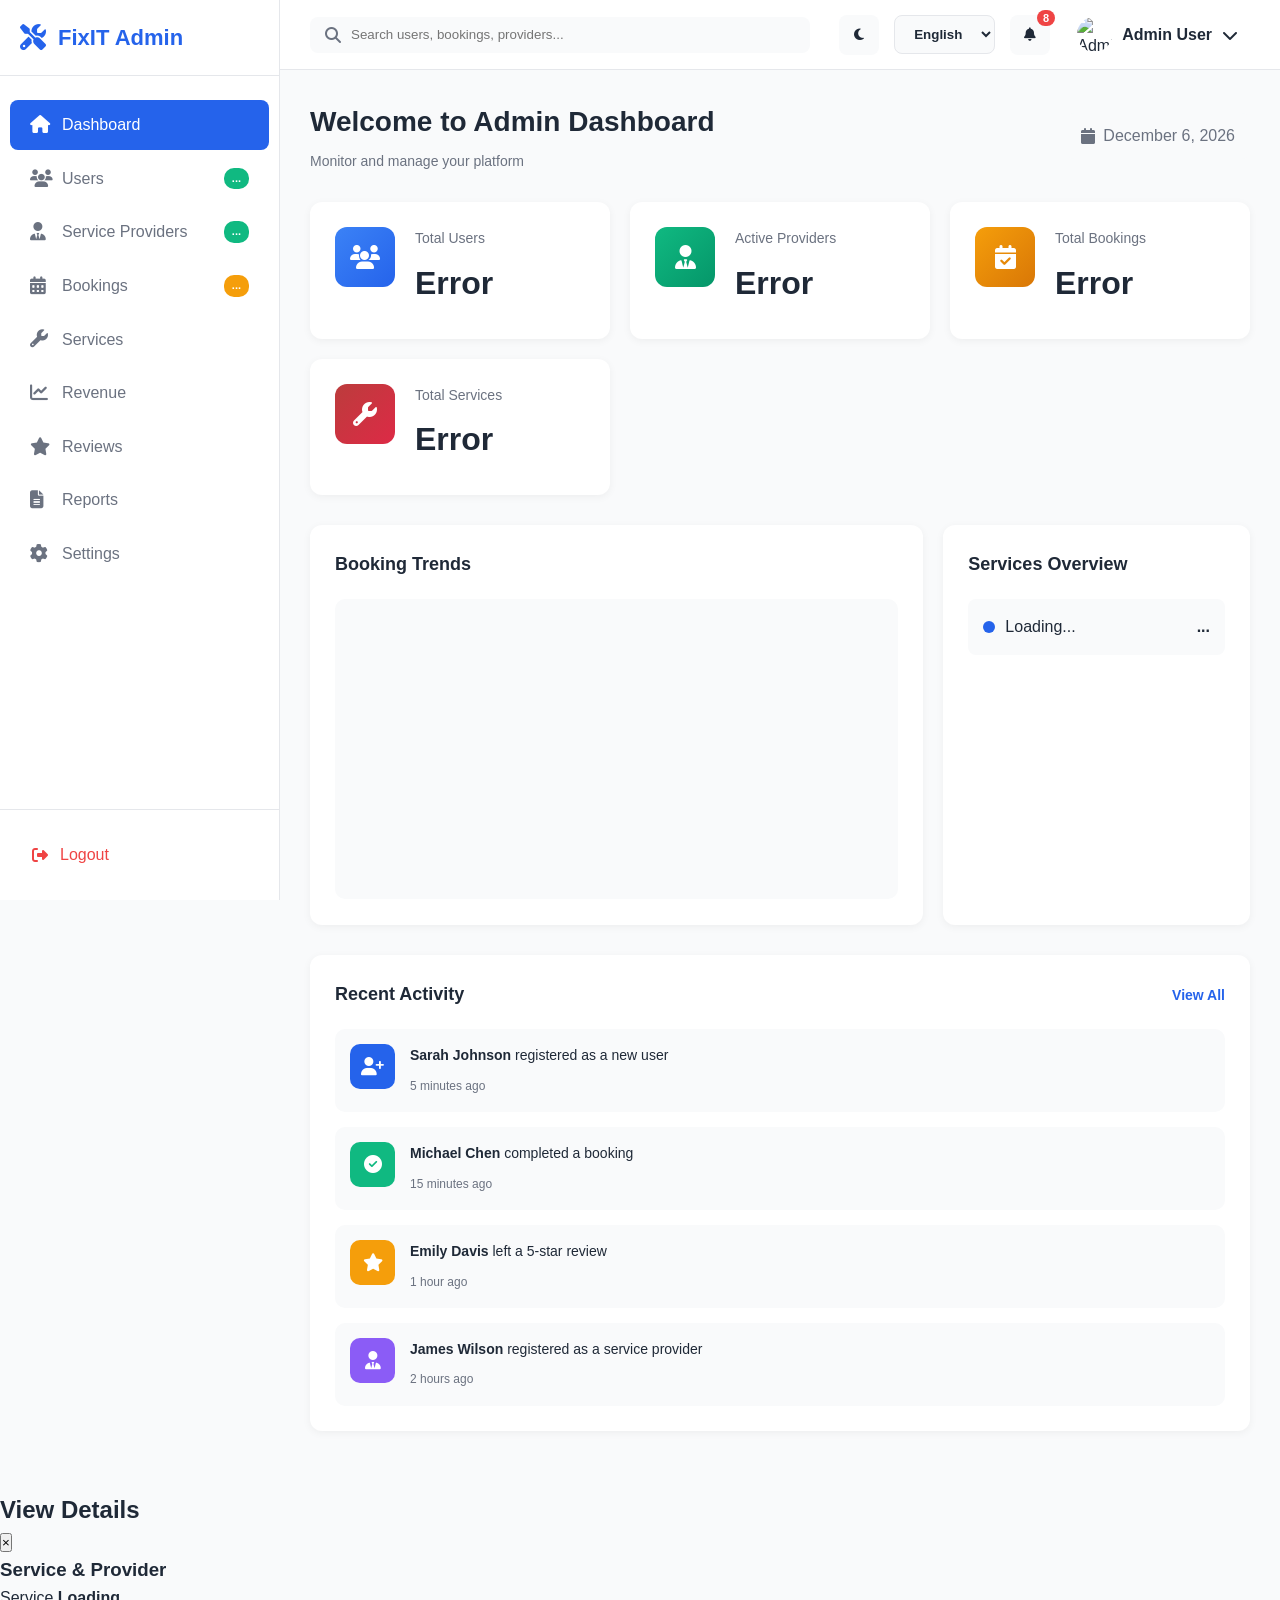
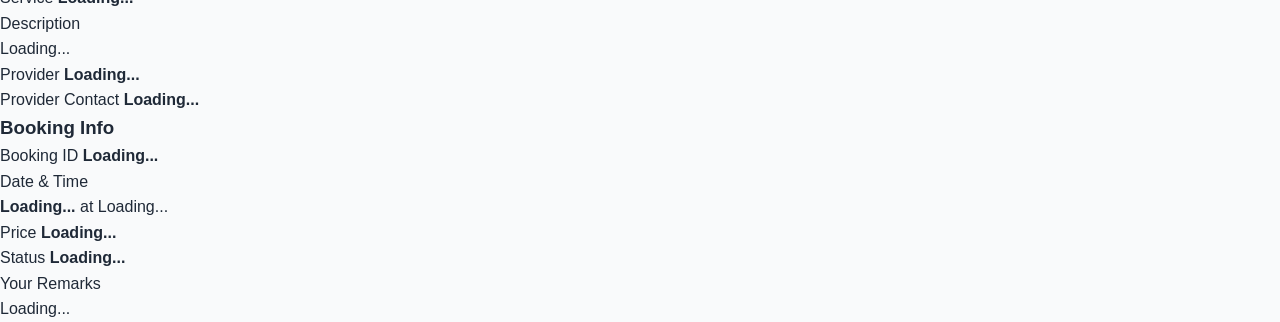
==== FixIt/src/main/resources/static/admin-dashboard.html @ 56385a2d "Completing Admin-dashboard" ====
<!DOCTYPE html>
<html lang="en">
<head>
    <meta charset="UTF-8">
    <meta name="viewport" content="width=device-width, initial-scale=1.0">
    <title>Admin Dashboard - FixIT</title>
    <link rel="stylesheet" href="admin-dashboard.css">
    <link rel="stylesheet" href="https://cdnjs.cloudflare.com/ajax/libs/font-awesome/6.4.0/css/all.min.css">
    <script src="https://cdn.jsdelivr.net/npm/chart.js"></script>

</head>
<body>
    <!-- Sidebar -->
    <aside class="sidebar" id="sidebar">
        <div class="sidebar-header">
            <div class="logo">
                <i class="fas fa-tools"></i>
                <span>FixIT Admin</span>
            </div>
            <button class="sidebar-toggle" id="sidebarToggle">
                <i class="fas fa-times"></i>
            </button>
        </div>

        <nav class="sidebar-nav">
            <a href="#dashboard" class="nav-item active" data-section="dashboard">
                <i class="fas fa-home"></i>
                <span data-i18n="dashboard">Dashboard</span>
            </a>
            <a href="#users" class="nav-item" data-section="users">
                <i class="fas fa-users"></i>
                <span data-i18n="users">Users</span>
                <span class="badge" id="nav-badge-users">...</span>
            </a>
            <a href="#providers" class="nav-item" data-section="providers">
                <i class="fas fa-user-tie"></i>
                <span data-i18n="service-providers">Service Providers</span>
                <span class="badge" id="nav-badge-providers">...</span>
            </a>
            <a href="#bookings" class="nav-item" data-section="bookings">
                <i class="fas fa-calendar-alt"></i>
                <span data-i18n="bookings">Bookings</span>
                <span class="badge badge-warning" id="nav-badge-bookings">...</span>
            </a>
            <a href="#services" class="nav-item" data-section="services">
                <i class="fas fa-wrench"></i>
                <span data-i18n="services">Services</span>
            </a>
            <a href="#revenue" class="nav-item" data-section="revenue">
                <i class="fas fa-chart-line"></i>
                <span data-i18n="revenue">Revenue</span>
            </a>
            <a href="#reviews" class="nav-item" data-section="reviews">
                <i class="fas fa-star"></i>
                <span data-i18n="reviews">Reviews</span>
            </a>
            <a href="#reports" class="nav-item" data-section="reports">
                <i class="fas fa-file-alt"></i>
                <span data-i18n="reports">Reports</span>
            </a>
            <a href="#settings" class="nav-item" data-section="settings">
                <i class="fas fa-cog"></i>
                <span data-i18n="settings">Settings</span>
            </a>
        </nav>

        <div class="sidebar-footer">
            <a href="index.html" class="logout-btn">
                <i class="fas fa-sign-out-alt"></i>
                <span data-i18n="logout">Logout</span>
            </a>
        </div>
    </aside>

    <!-- Main Content -->
    <main class="main-content">
        <!-- Top Navigation Bar -->
        <header class="top-nav">
            <button class="mobile-toggle" id="mobileToggle">
                <i class="fas fa-bars"></i>
            </button>

            <div class="search-bar">
                <i class="fas fa-search"></i>
                <input type="text" data-i18n-placeholder="search-placeholder" placeholder="Search users, bookings, providers...">
            </div>

            <div class="nav-controls">
                <button class="theme-toggle" id="themeToggle">
                    <i class="fas fa-moon"></i>
                </button>

                <select class="language-select" id="languageSelect">
                    <option value="en">English</option>
                    <option value="si">සිංහල</option>
                </select>

                <button class="notifications-btn" id="notificationsBtn">
                    <i class="fas fa-bell"></i>
                    <span class="notification-badge">8</span>
                </button>

                <div class="user-menu">
                    <img src="https://ui-avatars.com/api/?name=Admin+User&background=2563eb&color=fff" alt="Admin" class="user-avatar">
                    <span class="user-name" data-i18n="admin-name">Admin User</span>
                    <i class="fas fa-chevron-down"></i>
                </div>
            </div>
        </header>

        <!-- Dashboard Section -->
        <section class="content-section active" id="dashboard-section">
            <div class="page-header">
                <div>
                    <h1 data-i18n="welcome-admin">Welcome to Admin Dashboard</h1>
                    <p data-i18n="dashboard-subtitle">Monitor and manage your platform</p>
                </div>
                <div class="date-display">
                    <i class="fas fa-calendar"></i>
                    <span id="currentDate"></span>
                </div>
            </div>

            <!-- Stats Overview -->
            <div class="stats-grid">
                <div class="stat-card">
                    <div class="stat-icon blue">
                        <i class="fas fa-users"></i>
                    </div>
                    <div class="stat-content">
                        <h3 data-i18n="total-users">Total Users</h3>
                        <p class="stat-number" id="stats-total-users">...</p>
                    </div>
                </div>

                <div class="stat-card">
                    <div class="stat-icon green">
                        <i class="fas fa-user-tie"></i>
                    </div>
                    <div class="stat-content">
                        <h3 data-i18n="active-providers">Active Providers</h3>
                        <p class="stat-number" id="stats-active-providers">...</p>
                    </div>
                </div>

                <div class="stat-card">
                    <div class="stat-icon orange">
                        <i class="fas fa-calendar-check"></i>
                    </div>
                    <div class="stat-content">
                        <h3 data-i18n="total-bookings">Total Bookings</h3>
                        <p class="stat-number" id="stats-total-bookings">...</p>
                    </div>
                </div>

                <div class="stat-card">
                    <div class="stat-icon red">
                        <i class="fas fa-wrench"></i>
                    </div>
                    <div class="stat-content">
                        <h3 data-i18n="total-services">Total Services</h3>
                        <p class="stat-number" id="stats-total-services">...</p>
                    </div>
                </div>
            </div>

            <!-- Charts Row -->
            <div class="dashboard-grid">
                <div class="dashboard-card chart-card">
                    <div class="card-header">
                        <h2 data-i18n="booking-trends">Booking Trends</h2>
                    </div>
                    <div class="chart-placeholder">
                        <canvas id="bookingChart"></canvas>
                    </div>
                </div>

                <div class="dashboard-card">
                    <div class="card-header">
                        <h2 data-i18n="service-overview">Services Overview</h2>
                    </div>
                    <div class="revenue-stats" id="service-overview-list">
                        <div class="revenue-item">
                            <div class="revenue-label">
                                <span class="revenue-dot blue"></span>
                                <span>Loading...</span>
                            </div>
                            <strong>...</strong>
                        </div>
                    </div>
                </div>
            </div>

            <!-- Recent Activity -->
            <div class="dashboard-grid-full">
                <div class="dashboard-card">
                    <div class="card-header">
                        <h2 data-i18n="recent-activity">Recent Activity</h2>
                        <a href="#" class="view-all" data-i18n="view-all">View All</a>
                    </div>
                    <div class="activity-list">
                        <div class="activity-item">
                            <div class="activity-icon blue">
                                <i class="fas fa-user-plus"></i>
                            </div>
                            <div class="activity-content">
                                <p><strong>Sarah Johnson</strong> <span data-i18n="registered">registered as a new user</span></p>
                                <span class="activity-time">5 minutes ago</span>
                            </div>
                        </div>
                        <div class="activity-item">
                            <div class="activity-icon green">
                                <i class="fas fa-check-circle"></i>
                            </div>
                            <div class="activity-content">
                                <p><strong>Michael Chen</strong> <span data-i18n="completed-booking">completed a booking</span></p>
                                <span class="activity-time">15 minutes ago</span>
                            </div>
                        </div>
                        <div class="activity-item">
                            <div class="activity-icon orange">
                                <i class="fas fa-star"></i>
                            </div>
                            <div class="activity-content">
                                <p><strong>Emily Davis</strong> <span data-i18n="left-review">left a 5-star review</span></p>
                                <span class="activity-time">1 hour ago</span>
                            </div>
                        </div>
                        <div class="activity-item">
                            <div class="activity-icon purple">
                                <i class="fas fa-user-tie"></i>
                            </div>
                            <div class="activity-content">
                                <p><strong>James Wilson</strong> <span data-i18n="registered-provider">registered as a service provider</span></p>
                                <span class="activity-time">2 hours ago</span>
                            </div>
                        </div>
                    </div>
                </div>
            </div>
        </section>

        <!-- Users Section -->
        <section class="content-section" id="users-section">
            <div class="page-header">
                <h1 data-i18n="user-management">User Management</h1>
                <div class="header-actions">
                    <button class="btn-secondary">
                        <i class="fas fa-filter"></i>
                        <span data-i18n="filter">Filter</span>
                    </button>
                    <button class="btn-secondary">
                        <i class="fas fa-download"></i>
                        <span data-i18n="export">Export</span>
                    </button>
                    <button class="btn-primary">
                        <i class="fas fa-user-plus"></i>
                        <span data-i18n="add-user">Add User</span>
                    </button>
                </div>
            </div>

            <div class="tabs">
                <button class="tab active" data-tab="all" data-i18n="all-users">All Users</button>
            </div>

            <div class="table-container">
                <table class="data-table">
                    <thead>
                        <tr>
                            <th>ID</th>
                            <th data-i18n="user">User</th>
                            <th data-i18n="email">Email</th>
                            <th data-i18n="phone">Phone</th>
                            <th>Address</th>
                            <th data-i18n="bookings">Bookings</th>
                            <th data-i18n="actions">Actions</th>
                        </tr>
                    </thead>
                    <tbody id="users-table-body">
                    <!-- User rows here -->
                    <tr>
                        <td colspan="7" style="text-align: center;">Loading users...</td>
                    </tr>
                    </tbody>
                </table>
            </div>

            <!-- Pagination Controls -->

            <div class="pagination-controls" id="users-pagination">
                <button class="btn-secondary" id="users-prev-btn" disabled>&laquo; Previous</button>
                <span id="users-page-info">Page 1 of 1</span>
                <button class="btn-secondary" id="users-next-btn" disabled>Next &raquo;</button>
            </div>
        </section>

        <!-- Service Providers Section -->
        <section class="content-section" id="providers-section">
            <div class="page-header">
                <h1 data-i18n="provider-management">Service Provider Management</h1>
                <div class="header-actions">
                    <button class="btn-primary">
                        <i class="fas fa-user"></i>
                    </button>
                </div>
            </div>

            <div class="tabs">
                <button class="tab active" data-tab="all" data-i18n="all-providers">All Providers</button>
                <button class="tab" data-tab="PENDING_APPROVAL" data-i18n="pending-approval">Pending Approval</button>
                <button class="tab" data-tab="VERIFIED" data-i18n="verified">Verified</button>
                <button class="tab" data-tab="SUSPENDED" data-i18n="suspended">Suspended</button>
            </div>

            <div class="providers-grid" id="providers-grid-container">
                <!-- Provider cards here -->
                <p>Loading providers...</p>
            </div>
        </section>

        <!-- Bookings Section -->
        <section class="content-section" id="bookings-section">
            <div class="page-header">
                <h1 data-i18n="booking-management">Booking Management</h1>
                <div class="header-actions">
                    <button class="btn-secondary">
                        <i class="fas fa-filter"></i>
                        <span data-i18n="filter">Filter</span>
                    </button>
                    <button class="btn-secondary">
                        <i class="fas fa-download"></i>
                        <span data-i18n="export">Export</span>
                    </button>
                </div>
            </div>

            <!-- TABS REMOVED PER REQUEST -->

            <div class="table-container">
                <table class="data-table">
                    <thead>
                    <tr>
                        <th data-i18n="booking-id">Booking ID</th>
                        <th data-i18n="customer">Customer</th>
                        <th data-i18n="provider">Provider</th>
                        <th data-i18n="service">Service</th>
                        <th data-i18n="date">Date</th>
                        <th data-i18n="amount">Amount</th>
                        <th data-i18n="status">Status</th>
                        <th data-i18n="actions">Actions</th>
                    </tr>
                    </thead>
                    <tbody id="bookings-table-body">
                    <!-- Rows will be populated by admin-dashboard.js -->
                    <tr>
                        <td colspan="8" style="text-align: center;">Loading bookings...</td>
                    </tr>
                    </tbody>
                </table>
            </div>

            <!-- Pagination Controls for Bookings -->
            <div class="pagination-controls" id="bookings-pagination">
                <button class="btn-secondary" id="bookings-prev-btn" disabled>&laquo; Previous</button>
                <span id="bookings-page-info">Page 1 of 1</span>
                <button class="btn-secondary" id="bookings-next-btn" disabled>Next &raquo;</button>
            </div>
        </section>

        <!-- Services Section -->
        <section class="content-section" id="services-section">
            <div class="page-header">
                <h1 data-i18n="service-management">Service Management</h1>
                <button class="btn-primary">
                    <i class="fas fa-plus"></i>
                    <span data-i18n="add-service">Add Service</span>
                </button>
            </div>

            <div class="services-grid">
                <div class="service-card-admin">
                    <div class="service-icon-large blue">
                        <i class="fas fa-bolt"></i>
                    </div>
                    <h3 data-i18n="electrical-services">Electrical Services</h3>
                    <p data-i18n="active-providers">156 active providers</p>
                    <div class="service-stats-admin">
                        <div class="stat">
                            <span data-i18n="bookings">Bookings</span>
                            <strong>1,245</strong>
                        </div>
                        <div class="stat">
                            <span data-i18n="revenue">Revenue</span>
                            <strong>$12.5K</strong>
                        </div>
                    </div>
                    <button class="btn-edit" data-i18n="manage">Manage</button>
                </div>

                <div class="service-card-admin">
                    <div class="service-icon-large green">
                        <i class="fas fa-wrench"></i>
                    </div>
                    <h3 data-i18n="plumbing-services">Plumbing Services</h3>
                    <p data-i18n="active-providers">198 active providers</p>
                    <div class="service-stats-admin">
                        <div class="stat">
                            <span data-i18n="bookings">Bookings</span>
                            <strong>1,876</strong>
                        </div>
                        <div class="stat">
                            <span data-i18n="revenue">Revenue</span>
                            <strong>$18.3K</strong>
                        </div>
                    </div>
                    <button class="btn-edit" data-i18n="manage">Manage</button>
                </div>

                <div class="service-card-admin">
                    <div class="service-icon-large orange">
                        <i class="fas fa-broom"></i>
                    </div>
                    <h3 data-i18n="cleaning-services">Cleaning Services</h3>
                    <p data-i18n="active-providers">89 active providers</p>
                    <div class="service-stats-admin">
                        <div class="stat">
                            <span data-i18n="bookings">Bookings</span>
                            <strong>734</strong>
                        </div>
                        <div class="stat">
                            <span data-i18n="revenue">Revenue</span>
                            <strong>$8.7K</strong>
                        </div>
                    </div>
                    <button class="btn-edit" data-i18n="manage">Manage</button>
                </div>
            </div>
        </section>

        <!-- Revenue Section -->
        <section class="content-section" id="revenue-section">
            <div class="page-header">
                <h1 data-i18n="revenue-management">Revenue Management</h1>
                <button class="btn-primary">
                    <i class="fas fa-download"></i>
                    <span data-i18n="download-report">Download Report</span>
                </button>
            </div>

            <div class="revenue-overview">
                <div class="revenue-card-large">
                    <h3 data-i18n="total-revenue">Total Revenue</h3>
                    <p class="revenue-amount-large">$45,280</p>
                    <span class="revenue-period" data-i18n="this-month">This month</span>
                    <div class="revenue-chart-small">
                        <i class="fas fa-chart-line"></i>
                    </div>
                </div>

                <div class="revenue-card-large">
                    <h3 data-i18n="platform-commission">Platform Commission</h3>
                    <p class="revenue-amount-large">$6,792</p>
                    <span class="revenue-period">15% <span data-i18n="commission-rate">commission rate</span></span>
                </div>

                <div class="revenue-card-large">
                    <h3 data-i18n="pending-payouts">Pending Payouts</h3>
                    <p class="revenue-amount-large">$12,450</p>
                    <span class="revenue-period">45 <span data-i18n="providers">providers</span></span>
                </div>
            </div>

            <div class="dashboard-card">
                <div class="card-header">
                    <h2 data-i18n="revenue-trend">Revenue Trend</h2>
                    <select class="chart-filter">
                        <option data-i18n="last-7-days">Last 7 Days</option>
                        <option data-i18n="last-30-days">Last 30 Days</option>
                        <option data-i18n="last-6-months">Last 6 Months</option>
                        <option data-i18n="last-year">Last Year</option>
                    </select>
                </div>
                <div class="chart-placeholder large">
                    <i class="fas fa-chart-bar"></i>
                    <p data-i18n="revenue-chart-placeholder">Revenue analytics chart will be displayed here</p>
                </div>
            </div>
        </section>

        <!-- Reviews Section -->
        <section class="content-section" id="reviews-section">
            <div class="page-header">
                <h1 data-i18n="review-management">Review Management</h1>
                <div class="header-actions">
                    <button class="btn-secondary">
                        <i class="fas fa-filter"></i>
                        <span data-i18n="filter">Filter</span>
                    </button>
                </div>
            </div>

            <div class="tabs">
                <button class="tab active" data-tab="all" data-i18n="all-reviews">All Reviews</button>
                <button class="tab" data-tab="pending" data-i18n="pending-moderation">Pending Moderation</button>
                <button class="tab" data-tab="flagged" data-i18n="flagged">Flagged</button>
            </div>

            <div class="reviews-list-admin">
                <div class="review-card-admin">
                    <div class="review-header-admin">
                        <div class="review-user">
                            <img src="https://ui-avatars.com/api/?name=Sarah+Miller&background=3b82f6&color=fff" alt="User">
                            <div>
                                <h4>Sarah Miller</h4>
                                <p class="review-meta">Reviewed <strong>John Smith</strong> • 2 days ago</p>
                            </div>
                        </div>
                        <div class="review-rating-admin">
                            <i class="fas fa-star"></i>
                            <i class="fas fa-star"></i>
                            <i class="fas fa-star"></i>
                            <i class="fas fa-star"></i>
                            <i class="fas fa-star"></i>
                        </div>
                    </div>
                    <p class="review-text">Excellent service! Very professional and completed the work on time. Highly recommend!</p>
                    <div class="review-actions-admin">
                        <button class="btn-approve" data-i18n="approve">Approve</button>
                        <button class="btn-reject" data-i18n="reject">Reject</button>
                        <button class="btn-secondary btn-sm" data-i18n="view-details">View Details</button>
                    </div>
                </div>

                <div class="review-card-admin flagged">
                    <div class="flag-badge">
                        <i class="fas fa-flag"></i>
                        <span data-i18n="flagged">Flagged</span>
                    </div>
                    <div class="review-header-admin">
                        <div class="review-user">
                            <img src="https://ui-avatars.com/api/?name=John+Doe&background=ef4444&color=fff" alt="User">
                            <div>
                                <h4>John Doe</h4>
                                <p class="review-meta">Reviewed <strong>Mike Johnson</strong> • 1 day ago</p>
                            </div>
                        </div>
                        <div class="review-rating-admin">
                            <i class="fas fa-star"></i>
                            <i class="far fa-star"></i>
                            <i class="far fa-star"></i>
                            <i class="far fa-star"></i>
                            <i class="far fa-star"></i>
                        </div>
                    </div>
                    <p class="review-text">This review contains inappropriate content that has been flagged by the system.</p>
                    <div class="review-actions-admin">
                        <button class="btn-approve" data-i18n="approve">Approve</button>
                        <button class="btn-reject" data-i18n="reject">Reject</button>
                        <button class="btn-secondary btn-sm" data-i18n="view-details">View Details</button>
                    </div>
                </div>
            </div>
        </section>

        <!-- Reports Section -->
        <section class="content-section" id="reports-section">
            <div class="page-header">
                <h1 data-i18n="system-reports">System Reports</h1>
                <button class="btn-primary">
                    <i class="fas fa-file-export"></i>
                    <span data-i18n="generate-report">Generate Report</span>
                </button>
            </div>

            <div class="reports-grid">
                <div class="report-card">
                    <div class="report-icon blue">
                        <i class="fas fa-users"></i>
                    </div>
                    <h3 data-i18n="user-report">User Report</h3>
                    <p data-i18n="user-report-desc">Comprehensive user statistics and analytics</p>
                    <button class="btn-secondary btn-sm" data-i18n="generate">Generate</button>
                </div>

                <div class="report-card">
                    <div class="report-icon green">
                        <i class="fas fa-calendar"></i>
                    </div>
                    <h3 data-i18n="booking-report">Booking Report</h3>
                    <p data-i18n="booking-report-desc">Detailed booking trends and patterns</p>
                    <button class="btn-secondary btn-sm" data-i18n="generate">Generate</button>
                </div>

                <div class="report-card">
                    <div class="report-icon purple">
                        <i class="fas fa-dollar-sign"></i>
                    </div>
                    <h3 data-i18n="financial-report">Financial Report</h3>
                    <p data-i18n="financial-report-desc">Revenue, commissions, and payouts</p>
                    <button class="btn-secondary btn-sm" data-i18n="generate">Generate</button>
                </div>

                <div class="report-card">
                    <div class="report-icon orange">
                        <i class="fas fa-star"></i>
                    </div>
                    <h3 data-i18n="performance-report">Performance Report</h3>
                    <p data-i18n="performance-report-desc">Provider ratings and service quality</p>
                    <button class="btn-secondary btn-sm" data-i18n="generate">Generate</button>
                </div>
            </div>
        </section>

        <!-- Settings Section -->
        <section class="content-section" id="settings-section">
            <div class="page-header">
                <h1 data-i18n="system-settings">System Settings</h1>
            </div>

            <div class="settings-container">
                <div class="settings-group">
                    <h2 data-i18n="general-settings">General Settings</h2>
                    <div class="setting-item">
                        <div class="setting-info">
                            <h4 data-i18n="platform-name">Platform Name</h4>
                            <p data-i18n="platform-name-desc">The name of your platform</p>
                        </div>
                        <input type="text" value="FixIT" class="setting-input">
                    </div>

                    <div class="setting-item">
                        <div class="setting-info">
                            <h4 data-i18n="platform-email">Platform Email</h4>
                            <p data-i18n="platform-email-desc">Main contact email address</p>
                        </div>
                        <input type="email" value="admin@fixit.com" class="setting-input">
                    </div>

                    <div class="setting-item">
                        <div class="setting-info">
                            <h4 data-i18n="maintenance-mode">Maintenance Mode</h4>
                            <p data-i18n="maintenance-mode-desc">Enable to put the platform under maintenance</p>
                        </div>
                        <label class="toggle-switch">
                            <input type="checkbox">
                            <span class="toggle-slider"></span>
                        </label>
                    </div>
                </div>

                <div class="settings-group">
                    <h2 data-i18n="commission-settings">Commission Settings</h2>
                    <div class="setting-item">
                        <div class="setting-info">
                            <h4 data-i18n="commission-rate">Commission Rate</h4>
                            <p data-i18n="commission-rate-desc">Platform commission percentage</p>
                        </div>
                        <div class="input-with-unit">
                            <input type="number" value="15" class="setting-input" min="0" max="100">
                            <span>%</span>
                        </div>
                    </div>
                </div>

                <div class="settings-group">
                    <h2 data-i18n="notification-settings">Notification Settings</h2>
                    <div class="setting-item">
                        <div class="setting-info">
                            <h4 data-i18n="email-notifications-admin">Email Notifications</h4>
                            <p data-i18n="email-notifications-admin-desc">Send email notifications to admins</p>
                        </div>
                        <label class="toggle-switch">
                            <input type="checkbox" checked>
                            <span class="toggle-slider"></span>
                        </label>
                    </div>

                    <div class="setting-item">
                        <div class="setting-info">
                            <h4 data-i18n="user-notifications">User Notifications</h4>
                            <p data-i18n="user-notifications-desc">Allow users to receive notifications</p>
                        </div>
                        <label class="toggle-switch">
                            <input type="checkbox" checked>
                            <span class="toggle-slider"></span>
                        </label>
                    </div>
                </div>

                <button class="btn-primary" data-i18n="save-settings">Save Settings</button>
            </div>
        </section>
    </main>

    <div class="modal-overlay" id="booking-details-modal">
        <div class="modal-content large">
            <div class="modal-header">
                <h2 id="booking-details-title" data-i18n="view-details">Booking Details</h2>
                <button class="modal-close" id="details-modal-close-btn">&times;</button>
            </div>
            <div class="modal-body">
                <div class="details-grid">
                    <!-- Left Column: Service & Provider -->
                    <div class="details-column">
                        <h3>Service & Provider</h3>
                        <div class="detail-item">
                            <span class="detail-label">Service</span>
                            <strong id="details-service-name">Loading...</strong>
                        </div>
                        <div class="detail-item">
                            <span class="detail-label">Description</span>
                            <p id="details-service-description">Loading...</p>
                        </div>
                        <div class="detail-item">
                            <span class="detail-label">Provider</span>
                            <strong id="details-provider-name">Loading...</strong>
                        </div>
                        <div class="detail-item">
                            <span class="detail-label">Provider Contact</span>
                            <strong id="details-provider-contact">Loading...</strong>
                        </div>
                    </div>

                    <!-- Right Column: Booking Info -->
                    <div class="details-column">
                        <h3>Booking Info</h3>
                        <div class="detail-item">
                            <span class="detail-label">Booking ID</span>
                            <strong id="details-booking-id">Loading...</strong>
                        </div>
                        <div class="detail-item">
                            <span class="detail-label">Date & Time</span>
                            <div>
                                <strong id="details-booking-date">Loading...</strong>
                                <span id="details-booking-time" class="detail-time">at Loading...</span>
                            </div>
                        </div>
                        <div class="detail-item">
                            <span class="detail-label">Price</span>
                            <strong id="details-booking-price">Loading...</strong>
                        </div>
                        <div class="detail-item">
                            <span class="detail-label">Status</span>
                            <strong id="details-booking-status">Loading...</strong>
                        </div>
                        <div class="detail-item">
                            <span class="detail-label">Your Remarks</span>
                            <p id="details-booking-remarks">Loading...</p>
                        </div>
                    </div>
                </div>
            </div>
        </div>
    </div>
    <script src="api-config.js"></script>

    <script src="admin-translations.js"></script>
    <script src="admin-dashboard.js"></script>
</body>
</html>
---- FixIt/src/main/resources/static/admin-dashboard.css ----
/* FIXIT ADMIN DASHBOARD - CSS */


/* 1. RESET & BASE STYLES */
* {
    margin: 0;
    padding: 0;
    box-sizing: border-box;
}

/* CSS VARIABLES */
:root {
    --primary-color: #2563eb;
    --primary-dark: #1e40af;
    --primary-light: #3b82f6;
    --secondary-color: #10b981;
    --accent-color: #f59e0b;
    --danger-color: #ef4444;
    --purple-color: #8b5cf6;
    --text-dark: #1f2937;
    --text-light: #6b7280;
    --bg-light: #f9fafb;
    --bg-white: #ffffff;
    --border-color: #e5e7eb;
    --sidebar-width: 280px;
    --topnav-height: 70px;
    --shadow-sm: 0 2px 8px rgba(0, 0, 0, 0.05);
    --shadow-md: 0 4px 16px rgba(0, 0, 0, 0.1);
    --shadow-lg: 0 10px 40px rgba(0, 0, 0, 0.15);
    --transition: all 0.3s ease;
}

/* DARK MODE VARIABLES */
body.dark-mode {
    --text-dark: #f3f4f6;
    --text-light: #d1d5db;
    --bg-light: #111827;
    --bg-white: #1f2937;
    --border-color: #374151;
    --shadow-sm: 0 2px 8px rgba(0, 0, 0, 0.3);
    --shadow-md: 0 4px 16px rgba(0, 0, 0, 0.4);
    --shadow-lg: 0 10px 40px rgba(0, 0, 0, 0.5);
}

/* BASE STYLES */
body {
    font-family: 'Segoe UI', Tahoma, Geneva, Verdana, sans-serif;
    color: var(--text-dark);
    background: var(--bg-light);
    line-height: 1.6;
    overflow-x: hidden;
}

/* SIDEBAR */
.sidebar {
    position: fixed;
    left: 0;
    top: 0;
    width: var(--sidebar-width);
    height: 100vh;
    background: var(--bg-white);
    border-right: 1px solid var(--border-color);
    display: flex;
    flex-direction: column;
    z-index: 1000;
    transition: var(--transition);
}

.sidebar-header {
    padding: 20px;
    border-bottom: 1px solid var(--border-color);
    display: flex;
    align-items: center;
    justify-content: space-between;
}

.logo {
    display: flex;
    align-items: center;
    gap: 12px;
    font-size: 22px;
    font-weight: 700;
    color: var(--primary-color);
}

.logo i {
    font-size: 26px;
}

.sidebar-toggle {
    display: none;
    background: none;
    border: none;
    font-size: 20px;
    color: var(--text-dark);
    cursor: pointer;
}

.sidebar-nav {
    flex: 1;
    padding: 20px 0;
    overflow-y: auto;
}

.nav-item {
    display: flex;
    align-items: center;
    gap: 12px;
    padding: 12px 20px;
    color: var(--text-light);
    text-decoration: none;
    transition: var(--transition);
    position: relative;
    margin: 4px 10px;
    border-radius: 8px;
}

.nav-item i {
    font-size: 18px;
    width: 20px;
}

.nav-item:hover {
    background: rgba(37, 99, 235, 0.1);
    color: var(--primary-color);
}

.nav-item.active {
    background: var(--primary-color);
    color: white;
}

.nav-item .badge {
    margin-left: auto;
    background: var(--secondary-color);
    color: white;
    font-size: 11px;
    padding: 2px 8px;
    border-radius: 10px;
    font-weight: 600;
}

.nav-item .badge.badge-warning {
    background: var(--accent-color);
}

.sidebar-footer {
    padding: 20px;
    border-top: 1px solid var(--border-color);
}

.logout-btn {
    display: flex;
    align-items: center;
    gap: 12px;
    padding: 12px;
    color: var(--danger-color);
    text-decoration: none;
    border-radius: 8px;
    transition: var(--transition);
}

.logout-btn:hover {
    background: rgba(239, 68, 68, 0.1);
}

/* MAIN CONTENT */
.main-content {
    margin-left: var(--sidebar-width);
    min-height: 100vh;
    transition: var(--transition);
}

/* TOP NAVIGATION */
.top-nav {
    position: sticky;
    top: 0;
    height: var(--topnav-height);
    background: var(--bg-white);
    border-bottom: 1px solid var(--border-color);
    padding: 0 30px;
    display: flex;
    align-items: center;
    gap: 20px;
    z-index: 100;
}

.mobile-toggle {
    display: none;
    background: none;
    border: none;
    font-size: 24px;
    color: var(--text-dark);
    cursor: pointer;
}

.search-bar {
    flex: 1;
    max-width: 500px;
    display: flex;
    align-items: center;
    gap: 10px;
    background: var(--bg-light);
    padding: 10px 15px;
    border-radius: 8px;
}

.search-bar i {
    color: var(--text-light);
}

.search-bar input {
    border: none;
    background: none;
    outline: none;
    width: 100%;
    color: var(--text-dark);
}

.nav-controls {
    display: flex;
    align-items: center;
    gap: 15px;
    margin-left: auto;
}

.theme-toggle {
    width: 40px;
    height: 40px;
    border-radius: 8px;
    background: var(--bg-light);
    border: none;
    display: flex;
    align-items: center;
    justify-content: center;
    cursor: pointer;
    transition: var(--transition);
    color: var(--text-dark);
}

.theme-toggle:hover {
    background: var(--primary-color);
    color: white;
}

.language-select {
    padding: 10px 15px;
    border-radius: 8px;
    background: var(--bg-light);
    border: 1px solid var(--border-color);
    color: var(--text-dark);
    font-weight: 600;
    cursor: pointer;
    transition: var(--transition);
}

.language-select:hover {
    border-color: var(--primary-color);
}

.notifications-btn {
    position: relative;
    width: 40px;
    height: 40px;
    border-radius: 8px;
    background: var(--bg-light);
    border: none;
    display: flex;
    align-items: center;
    justify-content: center;
    cursor: pointer;
    transition: var(--transition);
    color: var(--text-dark);
}

.notifications-btn:hover {
    background: var(--primary-color);
    color: white;
}

.notification-badge {
    position: absolute;
    top: -5px;
    right: -5px;
    background: var(--danger-color);
    color: white;
    font-size: 11px;
    padding: 2px 6px;
    border-radius: 10px;
    font-weight: 600;
}

.user-menu {
    display: flex;
    align-items: center;
    gap: 10px;
    padding: 8px 12px;
    border-radius: 8px;
    cursor: pointer;
    transition: var(--transition);
}

.user-menu:hover {
    background: var(--bg-light);
}

.user-avatar {
    width: 35px;
    height: 35px;
    border-radius: 50%;
    object-fit: cover;
}

.user-name {
    font-weight: 600;
    color: var(--text-dark);
}

/* CONTENT SECTIONS */
.content-section {
    display: none;
    padding: 30px;
    animation: fadeIn 0.3s ease;
}

.content-section.active {
    display: block;
}

@keyframes fadeIn {
    from {
        opacity: 0;
        transform: translateY(10px);
    }
    to {
        opacity: 1;
        transform: translateY(0);
    }
}

.page-header {
    display: flex;
    align-items: center;
    justify-content: space-between;
    margin-bottom: 30px;
}

.page-header h1 {
    font-size: 28px;
    color: var(--text-dark);
}

.page-header p {
    color: var(--text-light);
    margin-top: 5px;
    font-size: 14px;
}

.date-display {
    display: flex;
    align-items: center;
    gap: 8px;
    padding: 10px 15px;
    background: var(--bg-light);
    border-radius: 8px;
    color: var(--text-light);
    font-weight: 500;
}

.header-actions {
    display: flex;
    gap: 10px;
}

/* BUTTONS */
.btn-primary,
.btn-secondary,
.btn-danger {
    padding: 12px 24px;
    border-radius: 8px;
    border: none;
    font-weight: 600;
    cursor: pointer;
    display: inline-flex;
    align-items: center;
    gap: 8px;
    transition: var(--transition);
    font-size: 14px;
}

.btn-primary {
    background: var(--primary-color);
    color: white;
}

.btn-primary:hover {
    background: var(--primary-dark);
    transform: translateY(-2px);
    box-shadow: var(--shadow-md);
}

.btn-secondary {
    background: var(--bg-light);
    color: var(--text-dark);
    border: 1px solid var(--border-color);
}

.btn-secondary:hover {
    background: var(--bg-white);
    border-color: var(--primary-color);
}

.btn-danger {
    background: var(--danger-color);
    color: white;
}

.btn-danger:hover {
    background: #dc2626;
}

.btn-sm {
    padding: 8px 16px;
    font-size: 13px;
}

.btn-icon {
    width: 32px;
    height: 32px;
    border-radius: 6px;
    background: var(--bg-light);
    border: none;
    display: inline-flex;
    align-items: center;
    justify-content: center;
    cursor: pointer;
    transition: var(--transition);
    color: var(--text-dark);
}

.btn-icon:hover {
    background: var(--primary-color);
    color: white;
}

.btn-approve {
    padding: 8px 16px;
    background: var(--secondary-color);
    color: white;
    border: none;
    border-radius: 6px;
    font-weight: 600;
    cursor: pointer;
    transition: var(--transition);
    font-size: 13px;
}

.btn-approve:hover {
    background: #059669;
}

.btn-reject {
    padding: 8px 16px;
    background: var(--danger-color);
    color: white;
    border: none;
    border-radius: 6px;
    font-weight: 600;
    cursor: pointer;
    transition: var(--transition);
    font-size: 13px;
}

.btn-reject:hover {
    background: #dc2626;
}

/* STATS GRID */
.stats-grid {
    display: grid;
    grid-template-columns: repeat(auto-fit, minmax(250px, 1fr));
    gap: 20px;
    margin-bottom: 30px;
}

.stat-card {
    background: var(--bg-white);
    padding: 25px;
    border-radius: 12px;
    box-shadow: var(--shadow-sm);
    display: flex;
    gap: 20px;
    transition: var(--transition);
}

.stat-card:hover {
    transform: translateY(-5px);
    box-shadow: var(--shadow-md);
}

.stat-icon {
    width: 60px;
    height: 60px;
    border-radius: 12px;
    display: flex;
    align-items: center;
    justify-content: center;
    font-size: 24px;
    color: white;
    flex-shrink: 0;
}

.stat-icon.blue {
    background: linear-gradient(135deg, #3b82f6 0%, #2563eb 100%);
}

.stat-icon.green {
    background: linear-gradient(135deg, #10b981 0%, #059669 100%);
}

.stat-icon.orange {
    background: linear-gradient(135deg, #f59e0b 0%, #d97706 100%);
}

.stat-icon.purple {
    background: linear-gradient(135deg, #8b5cf6 0%, #7c3aed 100%);
}
.stat-icon.red {
    background: linear-gradient(135deg, #bc3c3c 0%, #dd2a46 100%);
}


.stat-content h3 {
    font-size: 14px;
    color: var(--text-light);
    font-weight: 500;
    margin-bottom: 8px;
}

.stat-number {
    font-size: 32px;
    font-weight: 700;
    color: var(--text-dark);
    margin-bottom: 5px;
}

.stat-change {
    font-size: 13px;
    font-weight: 600;
}

.stat-change.positive {
    color: var(--secondary-color);
}

.stat-change.neutral {
    color: var(--text-light);
}

/* DASHBOARD GRID */
.dashboard-grid {
    display: grid;
    grid-template-columns: 2fr 1fr;
    gap: 20px;
    margin-bottom: 30px;
}

.dashboard-grid-full {
    display: grid;
    grid-template-columns: 1fr;
    gap: 20px;
    margin-bottom: 30px;
}

.dashboard-card {
    background: var(--bg-white);
    border-radius: 12px;
    box-shadow: var(--shadow-sm);
    padding: 25px;
}

.dashboard-card.chart-card {
    min-height: 400px;
}

.card-header {
    display: flex;
    align-items: center;
    justify-content: space-between;
    margin-bottom: 20px;
}

.card-header h2 {
    font-size: 18px;
    color: var(--text-dark);
}

.chart-filter {
    padding: 8px 15px;
    border-radius: 6px;
    border: 1px solid var(--border-color);
    background: var(--bg-white);
    color: var(--text-dark);
    cursor: pointer;
    font-size: 13px;
}

.view-all {
    color: var(--primary-color);
    text-decoration: none;
    font-weight: 600;
    font-size: 14px;
}

.view-all:hover {
    text-decoration: underline;
}

/* CHART PLACEHOLDER */
.chart-placeholder {
    display: flex;
    flex-direction: column;
    align-items: center;
    justify-content: center;
    padding: 60px 20px;
    background: var(--bg-light);
    border-radius: 10px;
    color: var(--text-light);
    min-height: 300px;
}

.chart-placeholder.large {
    min-height: 400px;
}

.chart-placeholder i {
    font-size: 64px;
    margin-bottom: 15px;
    opacity: 0.3;
}

.chart-placeholder p {
    font-size: 14px;
}

/* REVENUE STATS */
.revenue-stats {
    display: flex;
    flex-direction: column;
    gap: 20px;
}

.revenue-item {
    display: flex;
    align-items: center;
    justify-content: space-between;
    padding: 15px;
    background: var(--bg-light);
    border-radius: 8px;
}

.revenue-label {
    display: flex;
    align-items: center;
    gap: 10px;
    color: var(--text-dark);
}

.revenue-dot {
    width: 12px;
    height: 12px;
    border-radius: 50%;
}

.revenue-dot.blue {
    background: var(--primary-color);
}

.revenue-dot.green {
    background: var(--secondary-color);
}

.revenue-dot.orange {
    background: var(--accent-color);
}

.revenue-dot.purple {
    background: var(--purple-color);
}

.revenue-item strong {
    font-size: 16px;
    color: var(--text-dark);
}

/* ACTIVITY LIST */
.activity-list {
    display: flex;
    flex-direction: column;
    gap: 15px;
}

.activity-item {
    display: flex;
    gap: 15px;
    padding: 15px;
    background: var(--bg-light);
    border-radius: 10px;
    transition: var(--transition);
}

.activity-item:hover {
    background: rgba(37, 99, 235, 0.05);
}

.activity-icon {
    width: 45px;
    height: 45px;
    border-radius: 10px;
    display: flex;
    align-items: center;
    justify-content: center;
    color: white;
    font-size: 18px;
    flex-shrink: 0;
}

.activity-icon.blue {
    background: var(--primary-color);
}

.activity-icon.green {
    background: var(--secondary-color);
}

.activity-icon.orange {
    background: var(--accent-color);
}

.activity-icon.purple {
    background: var(--purple-color);
}

.activity-content {
    flex: 1;
}

.activity-content p {
    color: var(--text-dark);
    margin-bottom: 5px;
    font-size: 14px;
}

.activity-content strong {
    font-weight: 600;
}

.activity-time {
    font-size: 12px;
    color: var(--text-light);
}

/* TABS */
.tabs {
    display: flex;
    gap: 10px;
    margin-bottom: 20px;
    border-bottom: 2px solid var(--border-color);
    overflow-x: auto;
}

.tab {
    padding: 12px 24px;
    background: none;
    border: none;
    color: var(--text-light);
    font-weight: 600;
    cursor: pointer;
    position: relative;
    transition: var(--transition);
    white-space: nowrap;
}

.tab:hover {
    color: var(--primary-color);
}

.tab.active {
    color: var(--primary-color);
}

.tab.active::after {
    content: '';
    position: absolute;
    bottom: -2px;
    left: 0;
    right: 0;
    height: 2px;
    background: var(--primary-color);
}

/* DATA TABLE */
.table-container {
    background: var(--bg-white);
    border-radius: 12px;
    box-shadow: var(--shadow-sm);
    overflow-x: auto;
    margin-bottom: 20px;
}

.data-table {
    width: 100%;
    border-collapse: collapse;
}

.data-table thead {
    background: var(--bg-light);
}

.data-table th {
    padding: 15px;
    text-align: left;
    font-weight: 600;
    color: var(--text-dark);
    font-size: 14px;
}

.data-table td {
    padding: 15px;
    border-top: 1px solid var(--border-color);
    color: var(--text-dark);
    font-size: 14px;
}

.data-table tbody tr {
    transition: var(--transition);
}

.data-table tbody tr:hover {
    background: var(--bg-light);
}

.customer-cell {
    display: flex;
    align-items: center;
    gap: 10px;
}

.customer-cell img {
    width: 35px;
    height: 35px;
    border-radius: 50%;
}

.status-badge {
    padding: 5px 12px;
    border-radius: 20px;
    font-size: 12px;
    font-weight: 600;
    display: inline-block;
}

.status-badge.active {
    background: rgba(16, 185, 129, 0.1);
    color: #059669;
}

.status-badge.inactive {
    background: rgba(107, 114, 128, 0.1);
    color: #6b7280;
}

.status-badge.pending {
    background: rgba(245, 158, 11, 0.1);
    color: #d97706;
}

.status-badge.confirmed {
    background: rgba(16, 185, 129, 0.1);
    color: #059669;
}

.status-badge.completed {
    background: rgba(37, 99, 235, 0.1);
    color: #2563eb;
}

.status-badge.cancelled {
    background: rgba(239, 68, 68, 0.1);
    color: #dc2626;
}

.status-badge.suspended {
    background: rgba(239, 68, 68, 0.1);
    color: #dc2626;
}

/* PAGINATION */
.pagination {
    display: flex;
    justify-content: center;
    gap: 8px;
    margin-top: 20px;
}

.pagination-btn {
    width: 40px;
    height: 40px;
    border-radius: 8px;
    background: var(--bg-white);
    border: 1px solid var(--border-color);
    color: var(--text-dark);
    cursor: pointer;
    transition: var(--transition);
    display: flex;
    align-items: center;
    justify-content: center;
}

.pagination-btn:hover:not(:disabled) {
    background: var(--primary-color);
    color: white;
    border-color: var(--primary-color);
}

.pagination-btn.active {
    background: var(--primary-color);
    color: white;
    border-color: var(--primary-color);
}

.pagination-btn:disabled {
    opacity: 0.5;
    cursor: not-allowed;
}
.pagination-controls {
    display: flex;
    justify-content: space-between;
    align-items: center;
    padding: 20px;
    background-color: var(--bg-white);
    border-radius: 0 0 12px 12px;
    box-shadow: var(--shadow-sm);
    margin-top: -20px; /* Aligns with table */
}

.pagination-controls span {
    font-size: 14px;
    font-weight: 600;
    color: var(--text-light);
}

.pagination-controls button {
    padding: 8px 16px;
    font-size: 14px;
}

.pagination-controls button:disabled {
    opacity: 0.5;
    cursor: not-allowed;
    background-color: var(--bg-light);
}

/* PROVIDERS GRID */
.providers-grid {
    display: grid;
    grid-template-columns: repeat(auto-fill, minmax(300px, 1fr));
    gap: 20px;
}

.provider-card {
    background: var(--bg-white);
    padding: 25px;
    border-radius: 12px;
    box-shadow: var(--shadow-sm);

    transition: var(--transition);
    display: flex;
    flex-direction: column;
}


.provider-card:hover {
    transform: translateY(-5px);
    box-shadow: var(--shadow-md);
}

.provider-header {
    position: relative;
    margin-bottom: 15px;
    display: flex;
    align-items: center;
    gap: 15px;
}

.provider-header img {
    width: 60px;
    height: 60px;
    border-radius: 50%;
    margin-bottom: 0;
}

.provider-badge {
    position: absolute;
    top: -5px;
    left: 40px;
    width: 24px;
    height: 24px;
    border-radius: 50%;
    display: flex;
    align-items: center;
    justify-content: center;
    color: white;
    font-size: 12px;
    border: 2px solid var(--bg-white);
}

.provider-badge.verified {
    background: var(--secondary-color);
}

.provider-badge.pending {
    background: var(--accent-color);
}

.provider-badge.suspended {
    background: var(--danger-color);
}

.provider-header-text {
    text-align: left;
}

.provider-card h3 {
    font-size: 18px;
    color: var(--text-dark);
    margin-bottom: 3px;
}

.provider-category {
    font-size: 14px;
    color: var(--text-light);
    margin-bottom: 0;
}

/* Provider details section */
.provider-details {
    display: flex;
    flex-direction: column;
    gap: 8px;
    margin: 15px 0;
    padding: 15px 0;
    border-top: 1px solid var(--border-color);
    border-bottom: 1px solid var(--border-color);
    text-align: left;
    font-size: 14px;
}

.provider-detail-item {
    display: flex;
    align-items: center;
    gap: 10px;
    color: var(--text-light);
}

.provider-detail-item i {
    width: 16px;
    text-align: center;
    color: var(--primary-light);
}

.provider-detail-item span {
    color: var(--text-dark);
    word-break: break-all;
}


.provider-actions {
    display: flex;
    gap: 10px;
    align-items: center;
    margin-top: auto;
}

.provider-actions .btn-secondary {
    flex: 1;
}

/* SERVICES GRID */
.services-grid {
    display: grid;
    grid-template-columns: repeat(auto-fill, minmax(300px, 1fr));
    gap: 20px;
}

.service-card-admin {
    background: var(--bg-white);
    padding: 30px;
    border-radius: 12px;
    box-shadow: var(--shadow-sm);
    text-align: center;
    transition: var(--transition);
}

.service-card-admin:hover {
    transform: translateY(-5px);
    box-shadow: var(--shadow-md);
}

.service-icon-large {
    width: 80px;
    height: 80px;
    border-radius: 15px;
    display: flex;
    align-items: center;
    justify-content: center;
    margin: 0 auto 20px;
    font-size: 36px;
    color: white;
}

.service-icon-large.blue {
    background: linear-gradient(135deg, #3b82f6 0%, #2563eb 100%);
}

.service-icon-large.green {
    background: linear-gradient(135deg, #10b981 0%, #059669 100%);
}

.service-icon-large.orange {
    background: linear-gradient(135deg, #f59e0b 0%, #d97706 100%);
}

.service-card-admin h3 {
    font-size: 20px;
    color: var(--text-dark);
    margin-bottom: 8px;
}

.service-card-admin p {
    font-size: 14px;
    color: var(--text-light);
    margin-bottom: 20px;
}

.service-stats-admin {
    display: flex;
    justify-content: space-around;
    padding: 20px 0;
    margin-bottom: 20px;
    border-top: 1px solid var(--border-color);
    border-bottom: 1px solid var(--border-color);
}

.service-stats-admin .stat {
    text-align: center;
}

.service-stats-admin .stat span {
    display: block;
    font-size: 12px;
    color: var(--text-light);
    margin-bottom: 5px;
}

.service-stats-admin .stat strong {
    font-size: 20px;
    color: var(--text-dark);
}

.btn-edit {
    width: 100%;
    padding: 12px;
    background: var(--primary-color);
    color: white;
    border: none;
    border-radius: 8px;
    font-weight: 600;
    cursor: pointer;
    transition: var(--transition);
}

.btn-edit:hover {
    background: var(--primary-dark);
}

/* REVENUE SECTION */
.revenue-overview {
    display: grid;
    grid-template-columns: repeat(auto-fit, minmax(300px, 1fr));
    gap: 20px;
    margin-bottom: 30px;
}

.revenue-card-large {
    background: var(--bg-white);
    padding: 30px;
    border-radius: 12px;
    box-shadow: var(--shadow-sm);
    position: relative;
    overflow: hidden;
}

.revenue-card-large h3 {
    font-size: 14px;
    color: var(--text-light);
    margin-bottom: 15px;
}

.revenue-amount-large {
    font-size: 42px;
    font-weight: 700;
    color: var(--text-dark);
    margin-bottom: 10px;
}

.revenue-period {
    font-size: 13px;
    color: var(--text-light);
}

.revenue-chart-small {
    position: absolute;
    right: 20px;
    bottom: 20px;
    font-size: 48px;
    color: var(--primary-color);
    opacity: 0.1;
}

/* REVIEWS SECTION */
.reviews-list-admin {
    display: flex;
    flex-direction: column;
    gap: 20px;
}

.review-card-admin {
    background: var(--bg-white);
    padding: 25px;
    border-radius: 12px;
    box-shadow: var(--shadow-sm);
    position: relative;
}

.review-card-admin.flagged {
    border: 2px solid var(--danger-color);
}

.flag-badge {
    position: absolute;
    top: 15px;
    right: 15px;
    display: flex;
    align-items: center;
    gap: 5px;
    padding: 5px 12px;
    background: var(--danger-color);
    color: white;
    border-radius: 20px;
    font-size: 12px;
    font-weight: 600;
}

.review-header-admin {
    display: flex;
    align-items: center;
    justify-content: space-between;
    margin-bottom: 15px;
}

.review-user {
    display: flex;
    align-items: center;
    gap: 15px;
}

.review-user img {
    width: 50px;
    height: 50px;
    border-radius: 50%;
}

.review-user h4 {
    font-size: 16px;
    color: var(--text-dark);
    margin-bottom: 3px;
}

.review-meta {
    font-size: 13px;
    color: var(--text-light);
}

.review-meta strong {
    color: var(--text-dark);
}

.review-rating-admin {
    display: flex;
    gap: 3px;
}

.review-rating-admin i {
    color: #f59e0b;
    font-size: 16px;
}

.review-text {
    color: var(--text-dark);
    line-height: 1.6;
    margin-bottom: 15px;
}

.review-actions-admin {
    display: flex;
    gap: 10px;
}

/* REPORTS SECTION */
.reports-grid {
    display: grid;
    grid-template-columns: repeat(auto-fill, minmax(280px, 1fr));
    gap: 20px;
}

.report-card {
    background: var(--bg-white);
    padding: 30px;
    border-radius: 12px;
    box-shadow: var(--shadow-sm);
    text-align: center;
    transition: var(--transition);
}

.report-card:hover {
    transform: translateY(-5px);
    box-shadow: var(--shadow-md);
}

.report-icon {
    width: 70px;
    height: 70px;
    border-radius: 12px;
    display: flex;
    align-items: center;
    justify-content: center;
    margin: 0 auto 20px;
    font-size: 32px;
    color: white;
}

.report-icon.blue {
    background: linear-gradient(135deg, #3b82f6 0%, #2563eb 100%);
}

.report-icon.green {
    background: linear-gradient(135deg, #10b981 0%, #059669 100%);
}

.report-icon.purple {
    background: linear-gradient(135deg, #8b5cf6 0%, #7c3aed 100%);
}

.report-icon.orange {
    background: linear-gradient(135deg, #f59e0b 0%, #d97706 100%);
}

.report-card h3 {
    font-size: 18px;
    color: var(--text-dark);
    margin-bottom: 10px;
}

.report-card p {
    font-size: 14px;
    color: var(--text-light);
    margin-bottom: 20px;
    line-height: 1.5;
}

/* SETTINGS SECTION */
.settings-container {
    max-width: 900px;
}

.settings-group {
    background: var(--bg-white);
    padding: 30px;
    border-radius: 12px;
    box-shadow: var(--shadow-sm);
    margin-bottom: 20px;
}

.settings-group h2 {
    font-size: 18px;
    color: var(--text-dark);
    margin-bottom: 20px;
}

.setting-item {
    display: flex;
    align-items: center;
    justify-content: space-between;
    padding: 20px 0;
    border-bottom: 1px solid var(--border-color);
}

.setting-item:last-child {
    border-bottom: none;
}

.setting-info {
    flex: 1;
}

.setting-info h4 {
    font-size: 15px;
    color: var(--text-dark);
    margin-bottom: 5px;
}

.setting-info p {
    font-size: 13px;
    color: var(--text-light);
}

.setting-input {
    padding: 10px 15px;
    border: 1px solid var(--border-color);
    border-radius: 8px;
    background: var(--bg-white);
    color: var(--text-dark);
    font-size: 14px;
    width: 300px;
}

.setting-input:focus {
    outline: none;
    border-color: var(--primary-color);
}

.input-with-unit {
    display: flex;
    align-items: center;
    gap: 8px;
}

.input-with-unit input {
    width: 100px;
}

.input-with-unit span {
    font-weight: 600;
    color: var(--text-dark);
}

.toggle-switch {
    position: relative;
    display: inline-block;
    width: 50px;
    height: 26px;
}

.toggle-switch input {
    opacity: 0;
    width: 0;
    height: 0;
}

.toggle-slider {
    position: absolute;
    cursor: pointer;
    top: 0;
    left: 0;
    right: 0;
    bottom: 0;
    background-color: var(--border-color);
    transition: 0.4s;
    border-radius: 26px;
}

.toggle-slider:before {
    position: absolute;
    content: "";
    height: 20px;
    width: 20px;
    left: 3px;
    bottom: 3px;
    background-color: white;
    transition: 0.4s;
    border-radius: 50%;
}

input:checked + .toggle-slider {
    background-color: var(--primary-color);
}

input:checked + .toggle-slider:before {
    transform: translateX(24px);
}

/* RESPONSIVE DESIGN */
@media (max-width: 1024px) {
    .dashboard-grid {
        grid-template-columns: 1fr;
    }

    .revenue-overview {
        grid-template-columns: 1fr;
    }
}

@media (max-width: 768px) {
    .sidebar {
        left: -100%;
    }

    .sidebar.active {
        left: 0;
    }

    .sidebar-toggle {
        display: block;
    }

    .main-content {
        margin-left: 0;
    }

    .mobile-toggle {
        display: block;
    }

    .search-bar {
        display: none;
    }

    .user-name {
        display: none;
    }

    .stats-grid {
        grid-template-columns: 1fr;
    }

    .providers-grid,
    .services-grid,
    .reports-grid {
        grid-template-columns: 1fr;
    }

    .data-table {
        font-size: 12px;
    }

    .data-table th,
    .data-table td {
        padding: 10px;
    }

    .tabs {
        overflow-x: auto;
        flex-wrap: nowrap;
    }

    .setting-input {
        width: 200px;
    }
}

@media (max-width: 576px) {
    .content-section {
        padding: 15px;
    }

    .page-header {
        flex-direction: column;
        align-items: flex-start;
        gap: 15px;
    }

    .header-actions {
        width: 100%;
        flex-direction: column;
    }

    .header-actions button {
        width: 100%;
    }

    .nav-controls {
        gap: 8px;
    }

    .language-select {
        padding: 8px 10px;
        font-size: 12px;
    }

    .date-display {
        font-size: 12px;
        padding: 8px 12px;
    }

    .setting-input {
        width: 150px;
    }

    .review-actions-admin {
        flex-direction: column;
    }

    .review-actions-admin button {
        width: 100%;
    }
}
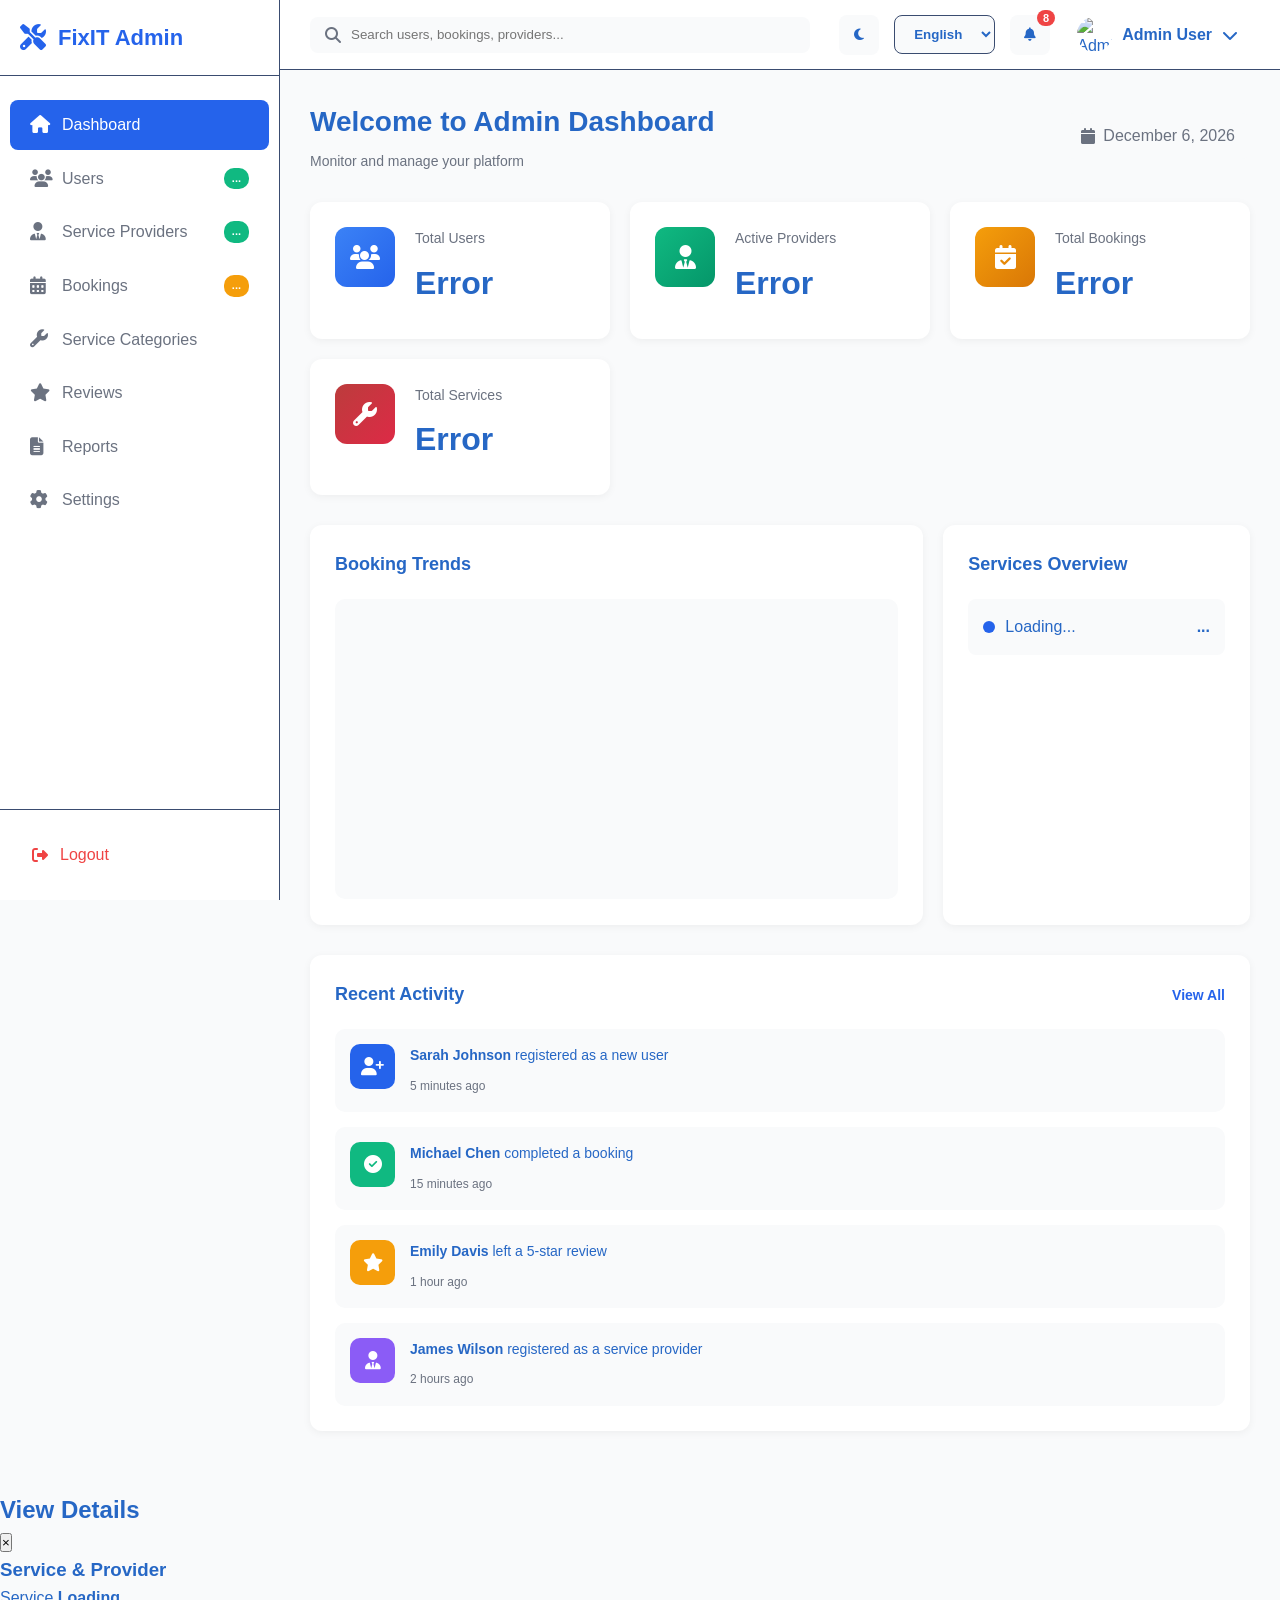
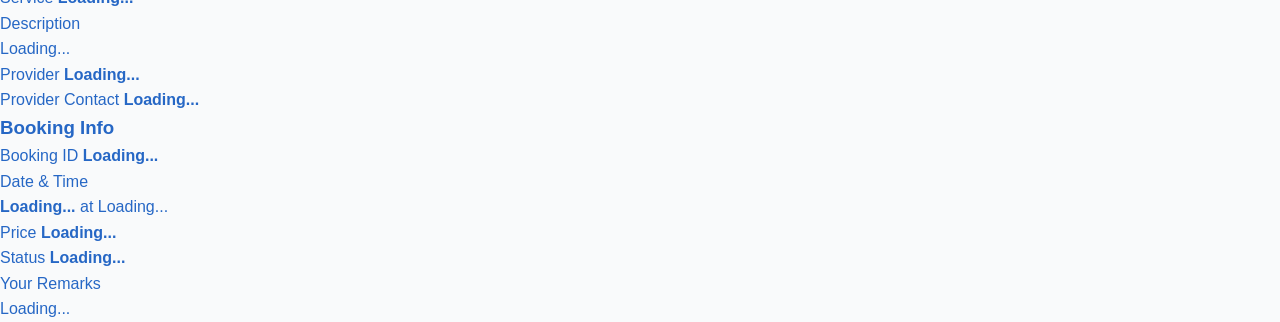
==== commit 83e79761: "README.md" ====
--- a/FixIt/src/main/resources/static/admin-dashboard.html
+++ b/FixIt/src/main/resources/static/admin-dashboard.html
@@ -44,11 +44,7 @@
             </a>
             <a href="#services" class="nav-item" data-section="services">
                 <i class="fas fa-wrench"></i>
-                <span data-i18n="services">Services</span>
-            </a>
-            <a href="#revenue" class="nav-item" data-section="revenue">
-                <i class="fas fa-chart-line"></i>
-                <span data-i18n="revenue">Revenue</span>
+                <span data-i18n="service-categories">Service Categories</span>
             </a>
             <a href="#reviews" class="nav-item" data-section="reviews">
                 <i class="fas fa-star"></i>
@@ -371,120 +367,15 @@
         <!-- Services Section -->
         <section class="content-section" id="services-section">
             <div class="page-header">
-                <h1 data-i18n="service-management">Service Management</h1>
-                <button class="btn-primary">
-                    <i class="fas fa-plus"></i>
-                    <span data-i18n="add-service">Add Service</span>
-                </button>
-            </div>
-
-            <div class="services-grid">
-                <div class="service-card-admin">
-                    <div class="service-icon-large blue">
-                        <i class="fas fa-bolt"></i>
-                    </div>
-                    <h3 data-i18n="electrical-services">Electrical Services</h3>
-                    <p data-i18n="active-providers">156 active providers</p>
-                    <div class="service-stats-admin">
-                        <div class="stat">
-                            <span data-i18n="bookings">Bookings</span>
-                            <strong>1,245</strong>
-                        </div>
-                        <div class="stat">
-                            <span data-i18n="revenue">Revenue</span>
-                            <strong>$12.5K</strong>
-                        </div>
-                    </div>
-                    <button class="btn-edit" data-i18n="manage">Manage</button>
-                </div>
-
-                <div class="service-card-admin">
-                    <div class="service-icon-large green">
-                        <i class="fas fa-wrench"></i>
-                    </div>
-                    <h3 data-i18n="plumbing-services">Plumbing Services</h3>
-                    <p data-i18n="active-providers">198 active providers</p>
-                    <div class="service-stats-admin">
-                        <div class="stat">
-                            <span data-i18n="bookings">Bookings</span>
-                            <strong>1,876</strong>
-                        </div>
-                        <div class="stat">
-                            <span data-i18n="revenue">Revenue</span>
-                            <strong>$18.3K</strong>
-                        </div>
-                    </div>
-                    <button class="btn-edit" data-i18n="manage">Manage</button>
-                </div>
-
-                <div class="service-card-admin">
-                    <div class="service-icon-large orange">
-                        <i class="fas fa-broom"></i>
-                    </div>
-                    <h3 data-i18n="cleaning-services">Cleaning Services</h3>
-                    <p data-i18n="active-providers">89 active providers</p>
-                    <div class="service-stats-admin">
-                        <div class="stat">
-                            <span data-i18n="bookings">Bookings</span>
-                            <strong>734</strong>
-                        </div>
-                        <div class="stat">
-                            <span data-i18n="revenue">Revenue</span>
-                            <strong>$8.7K</strong>
-                        </div>
-                    </div>
-                    <button class="btn-edit" data-i18n="manage">Manage</button>
-                </div>
-            </div>
-        </section>
-
-        <!-- Revenue Section -->
-        <section class="content-section" id="revenue-section">
-            <div class="page-header">
-                <h1 data-i18n="revenue-management">Revenue Management</h1>
-                <button class="btn-primary">
-                    <i class="fas fa-download"></i>
-                    <span data-i18n="download-report">Download Report</span>
-                </button>
-            </div>
-
-            <div class="revenue-overview">
-                <div class="revenue-card-large">
-                    <h3 data-i18n="total-revenue">Total Revenue</h3>
-                    <p class="revenue-amount-large">$45,280</p>
-                    <span class="revenue-period" data-i18n="this-month">This month</span>
-                    <div class="revenue-chart-small">
-                        <i class="fas fa-chart-line"></i>
-                    </div>
-                </div>
-
-                <div class="revenue-card-large">
-                    <h3 data-i18n="platform-commission">Platform Commission</h3>
-                    <p class="revenue-amount-large">$6,792</p>
-                    <span class="revenue-period">15% <span data-i18n="commission-rate">commission rate</span></span>
-                </div>
-
-                <div class="revenue-card-large">
-                    <h3 data-i18n="pending-payouts">Pending Payouts</h3>
-                    <p class="revenue-amount-large">$12,450</p>
-                    <span class="revenue-period">45 <span data-i18n="providers">providers</span></span>
-                </div>
-            </div>
-
-            <div class="dashboard-card">
-                <div class="card-header">
-                    <h2 data-i18n="revenue-trend">Revenue Trend</h2>
-                    <select class="chart-filter">
-                        <option data-i18n="last-7-days">Last 7 Days</option>
-                        <option data-i18n="last-30-days">Last 30 Days</option>
-                        <option data-i18n="last-6-months">Last 6 Months</option>
-                        <option data-i18n="last-year">Last Year</option>
-                    </select>
-                </div>
-                <div class="chart-placeholder large">
-                    <i class="fas fa-chart-bar"></i>
-                    <p data-i18n="revenue-chart-placeholder">Revenue analytics chart will be displayed here</p>
-                </div>
+                <!-- UPDATED: Title changed -->
+                <h1 data-i18n="service-category-management">Service Category Management</h1>
+
+            </div>
+
+            <!-- UPDATED: Grid ID and content cleared -->
+            <div class="services-grid" id="service-categories-grid">
+                <!-- Service Category cards will be populated by admin-dashboard.js -->
+                <p data-i18n="loading-categories">Loading categories...</p>
             </div>
         </section>
 
--- a/FixIt/src/main/resources/static/admin-dashboard.css
+++ b/FixIt/src/main/resources/static/admin-dashboard.css
@@ -17,11 +17,11 @@
     --accent-color: #f59e0b;
     --danger-color: #ef4444;
     --purple-color: #8b5cf6;
-    --text-dark: #1f2937;
+    --text-dark: #2667c5;
     --text-light: #6b7280;
     --bg-light: #f9fafb;
     --bg-white: #ffffff;
-    --border-color: #e5e7eb;
+    --border-color: #3a4c70;
     --sidebar-width: 280px;
     --topnav-height: 70px;
     --shadow-sm: 0 2px 8px rgba(0, 0, 0, 0.05);
@@ -1168,6 +1168,7 @@
     color: var(--text-dark);
 }
 
+
 .btn-edit {
     width: 100%;
     padding: 12px;
